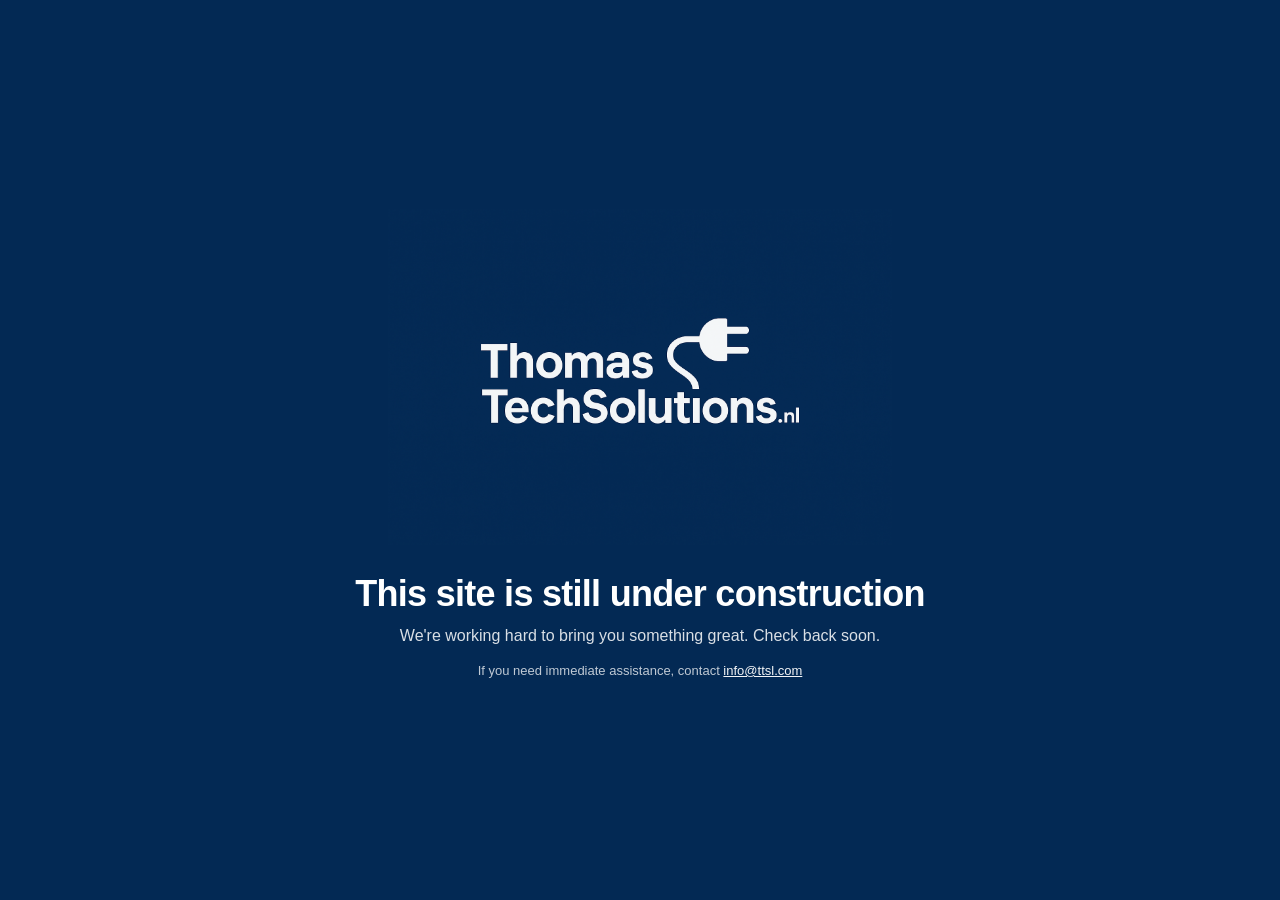
==== index.html @ 4a4b8cd3 "page" ====
<!doctype html>
<html lang="en">
  <head>
    <meta charset="utf-8" />
    <meta name="viewport" content="width=device-width, initial-scale=1" />
    <title>Site Under Construction</title>
    <style>
      :root {
        --bg: #032954; /* blue */
        --fg: #ffffff; /* white */
        --muted: rgba(255,255,255,0.85);
      }

      html,body {
        height: 100%;
        margin: 0;
        font-family: Inter, Roboto, -apple-system, BlinkMacSystemFont, "Segoe UI", "Helvetica Neue", Arial;
        background: var(--bg);
        color: var(--fg);
        -webkit-font-smoothing:antialiased;
        -moz-osx-font-smoothing:grayscale;
      }

      .page {
        min-height: 100%;
        display: flex;
        align-items: center;
        justify-content: center;
        padding: 48px 24px;
        box-sizing: border-box;
      }

      .card {
        text-align: center;
        max-width: 880px;
      }

      .logo {
        height: 252px; /* ~3x larger */
        width: auto;
        margin: 0 auto 28px;
        display: block;
      }

      h1 {
        font-size: 28px;
        margin: 0 0 12px;
        letter-spacing: -0.02em;
      }

      p.lead {
        margin: 0 0 18px;
        color: var(--muted);
        font-size: 16px;
      }

      .note {
        font-size: 13px;
        color: rgba(255,255,255,0.75);
      }

      @media (min-width: 640px) {
        h1 { font-size: 36px; }
        .logo { height: 336px; /* ~3x larger */ }
      }
    </style>
  </head>
  <body>
    <div class="page">
      <main class="card" role="main">
        <!-- Assumes logo.png is next to this index.html -->
        <img src="logo.png" alt="Logo" class="logo" onerror="this.style.display='none'" />
        <h1>This site is still under construction</h1>
        <p class="lead">We're working hard to bring you something great. Check back soon.</p>
        <p class="note">If you need immediate assistance, contact <a href="mailto:info@ttsl.com" style="color:rgba(255,255,255,0.95); text-decoration:underline;">info@ttsl.com</a></p>
      </main>
    </div>
  </body>
</html>
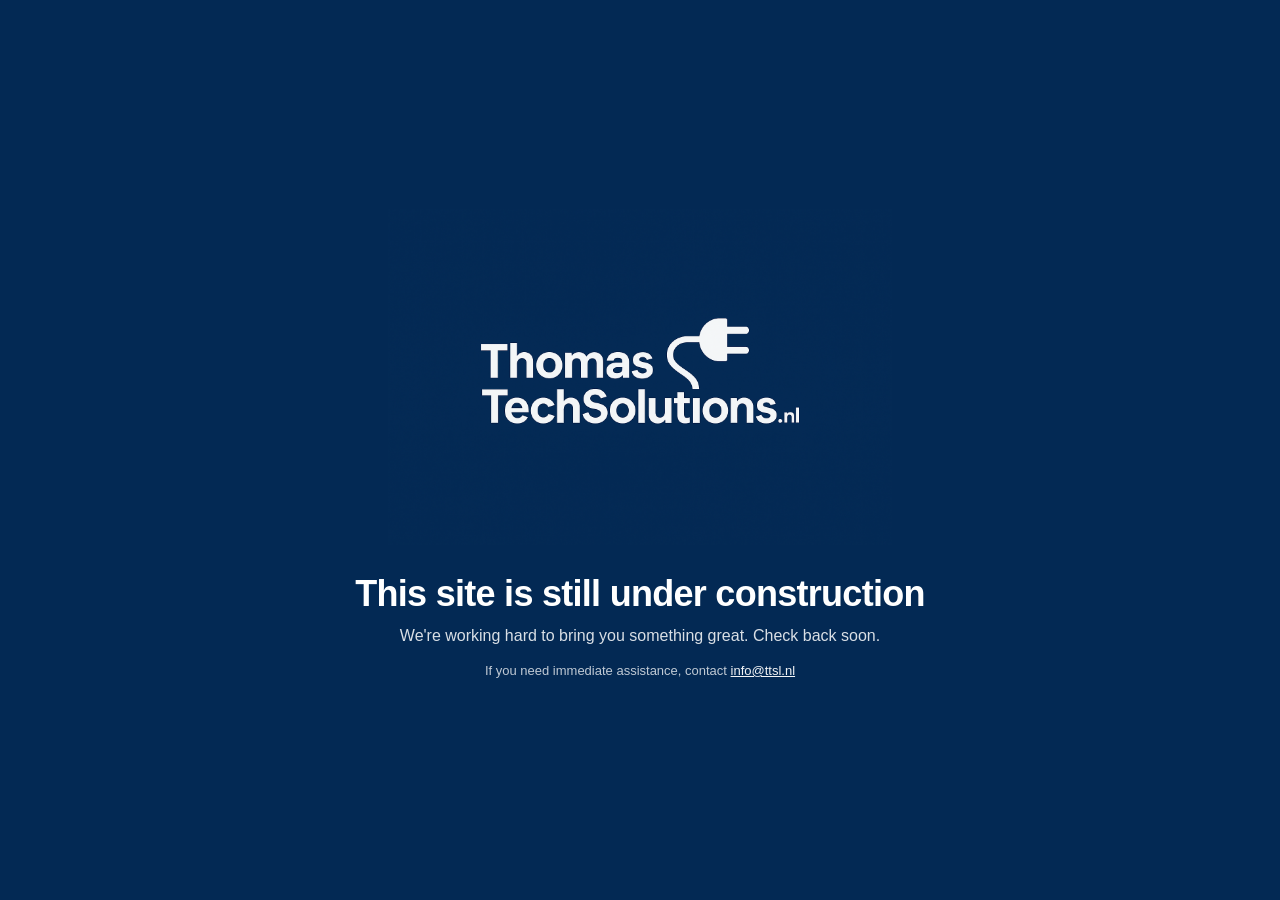
==== commit 2d11b840: ".nl" ====
--- a/index.html
+++ b/index.html
@@ -72,7 +72,7 @@
         <img src="logo.png" alt="Logo" class="logo" onerror="this.style.display='none'" />
         <h1>This site is still under construction</h1>
         <p class="lead">We're working hard to bring you something great. Check back soon.</p>
-        <p class="note">If you need immediate assistance, contact <a href="mailto:info@ttsl.com" style="color:rgba(255,255,255,0.95); text-decoration:underline;">info@ttsl.com</a></p>
+        <p class="note">If you need immediate assistance, contact <a href="mailto:info@ttsl.nl" style="color:rgba(255,255,255,0.95); text-decoration:underline;">info@ttsl.nl</a></p>
       </main>
     </div>
   </body>
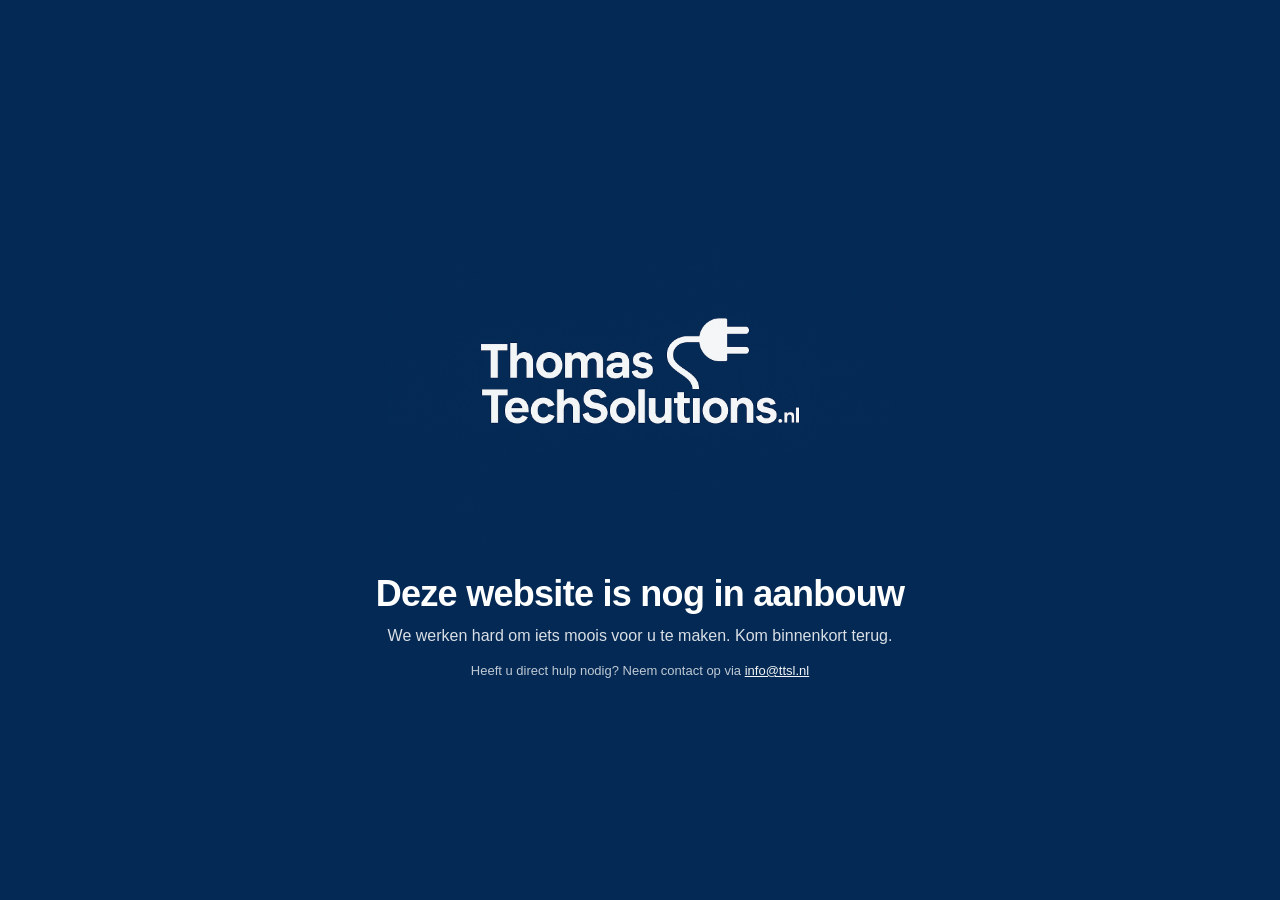
==== commit 32506aca: "tekst" ====
--- a/index.html
+++ b/index.html
@@ -1,9 +1,9 @@
 <!doctype html>
-<html lang="en">
+<html lang="nl">
   <head>
     <meta charset="utf-8" />
     <meta name="viewport" content="width=device-width, initial-scale=1" />
-    <title>Site Under Construction</title>
+  <title>Website in aanbouw</title>
     <style>
       :root {
         --bg: #032954; /* blue */
@@ -70,9 +70,9 @@
       <main class="card" role="main">
         <!-- Assumes logo.png is next to this index.html -->
         <img src="logo.png" alt="Logo" class="logo" onerror="this.style.display='none'" />
-        <h1>This site is still under construction</h1>
-        <p class="lead">We're working hard to bring you something great. Check back soon.</p>
-        <p class="note">If you need immediate assistance, contact <a href="mailto:info@ttsl.nl" style="color:rgba(255,255,255,0.95); text-decoration:underline;">info@ttsl.nl</a></p>
+  <h1>Deze website is nog in aanbouw</h1>
+  <p class="lead">We werken hard om iets moois voor u te maken. Kom binnenkort terug.</p>
+  <p class="note">Heeft u direct hulp nodig? Neem contact op via <a href="mailto:info@ttsl.nl" style="color:rgba(255,255,255,0.95); text-decoration:underline;">info@ttsl.nl</a></p>
       </main>
     </div>
   </body>
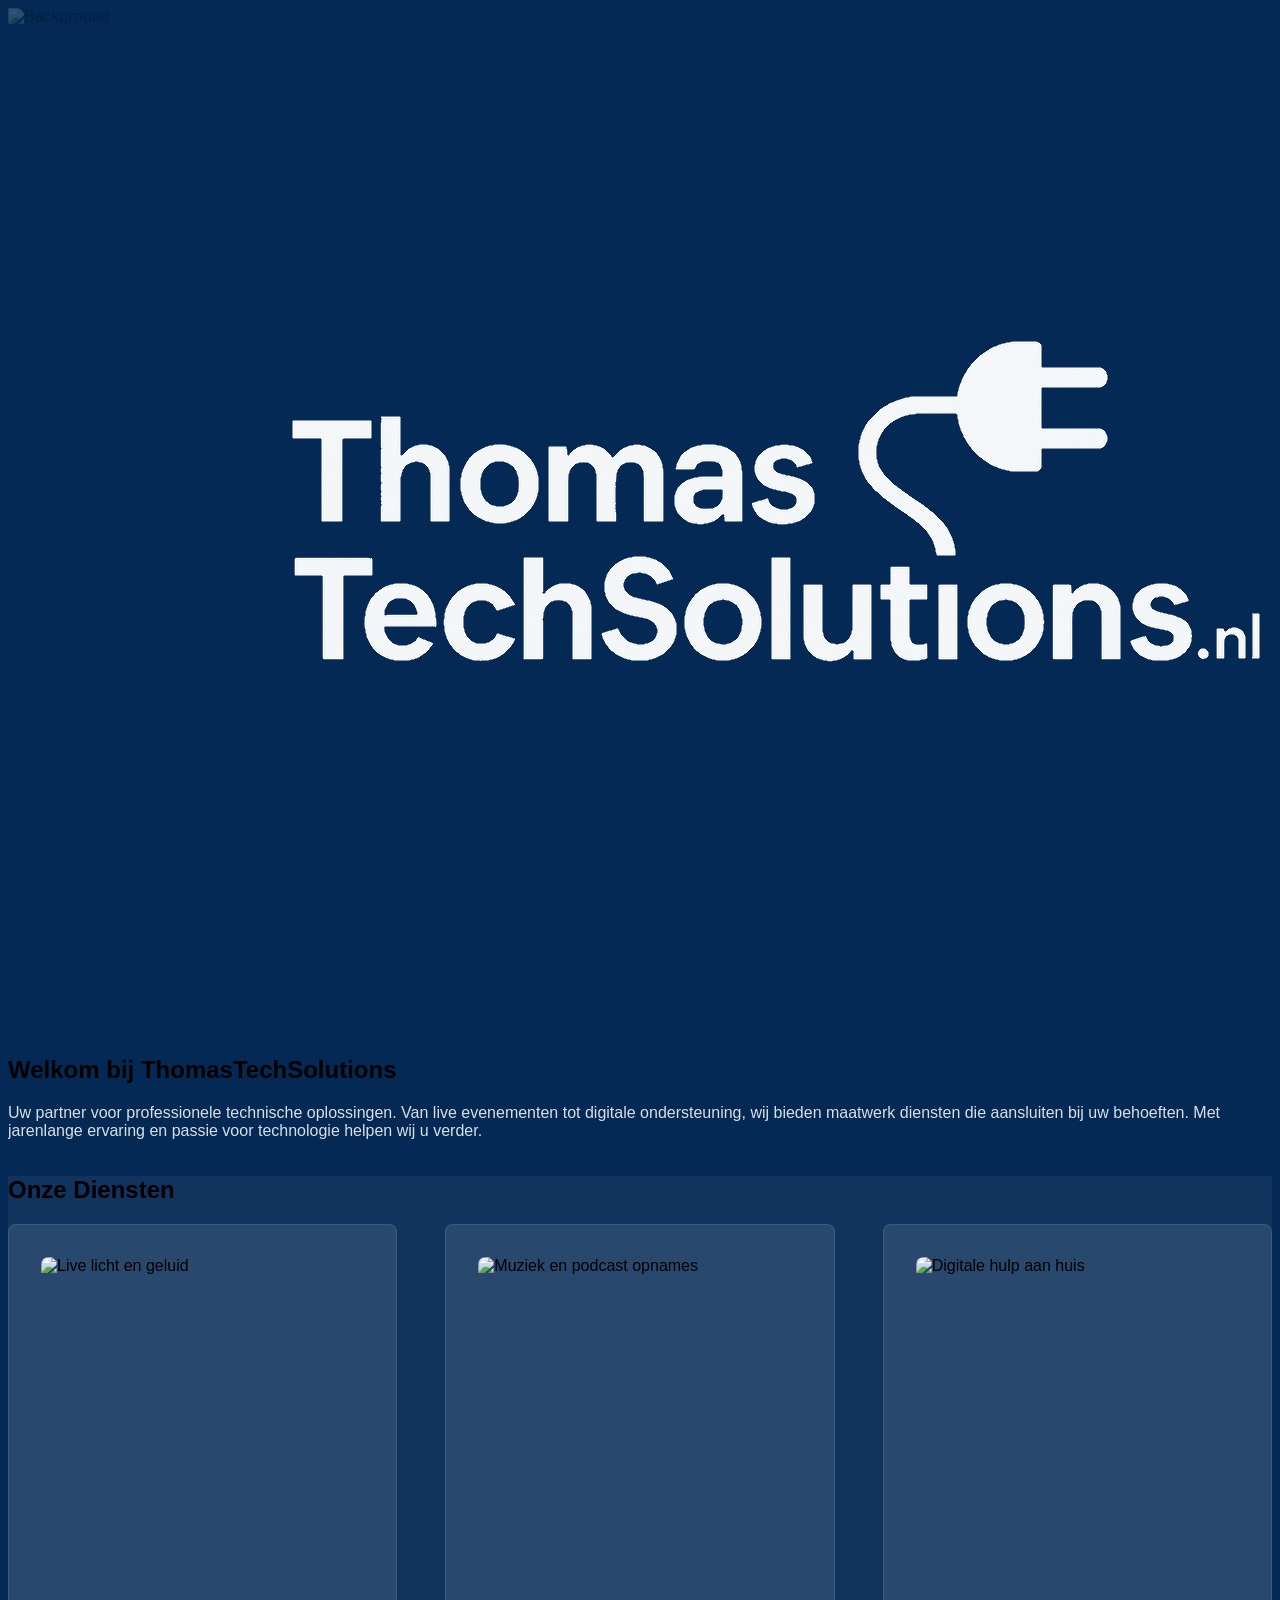
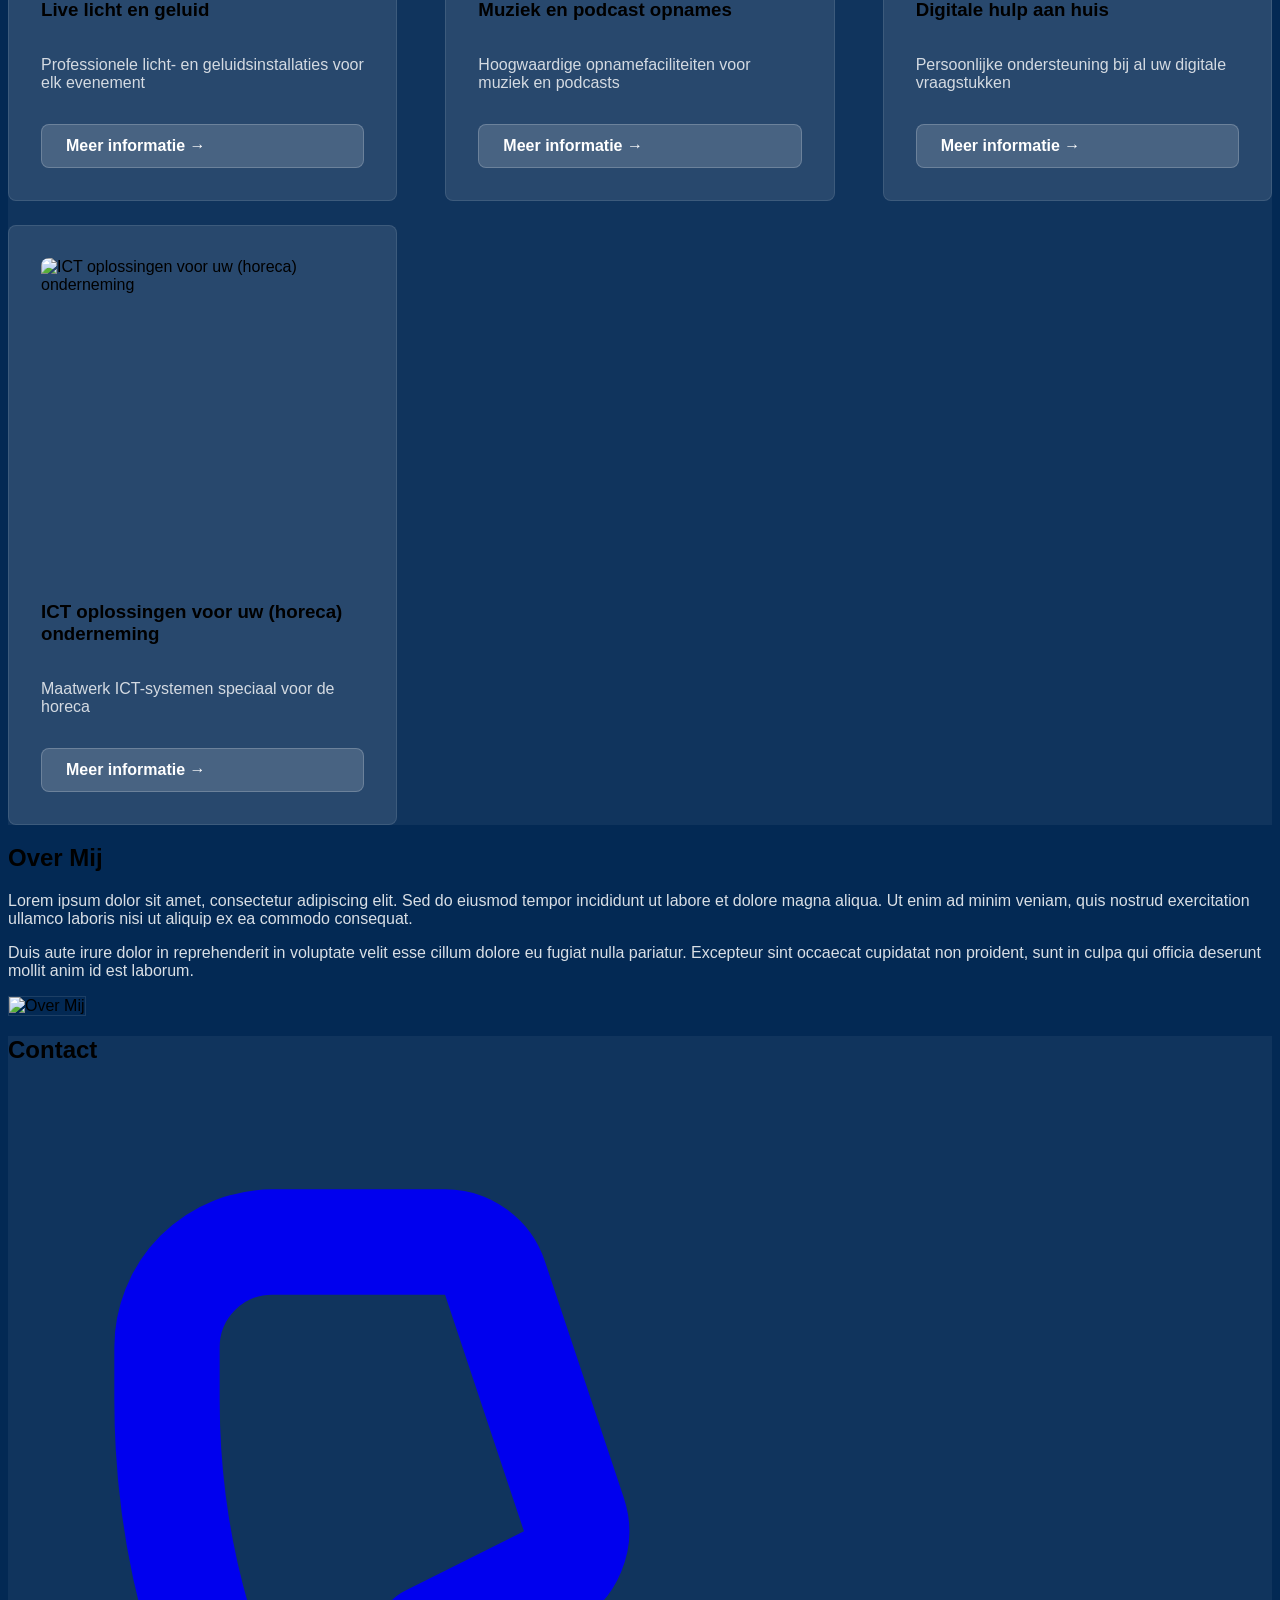
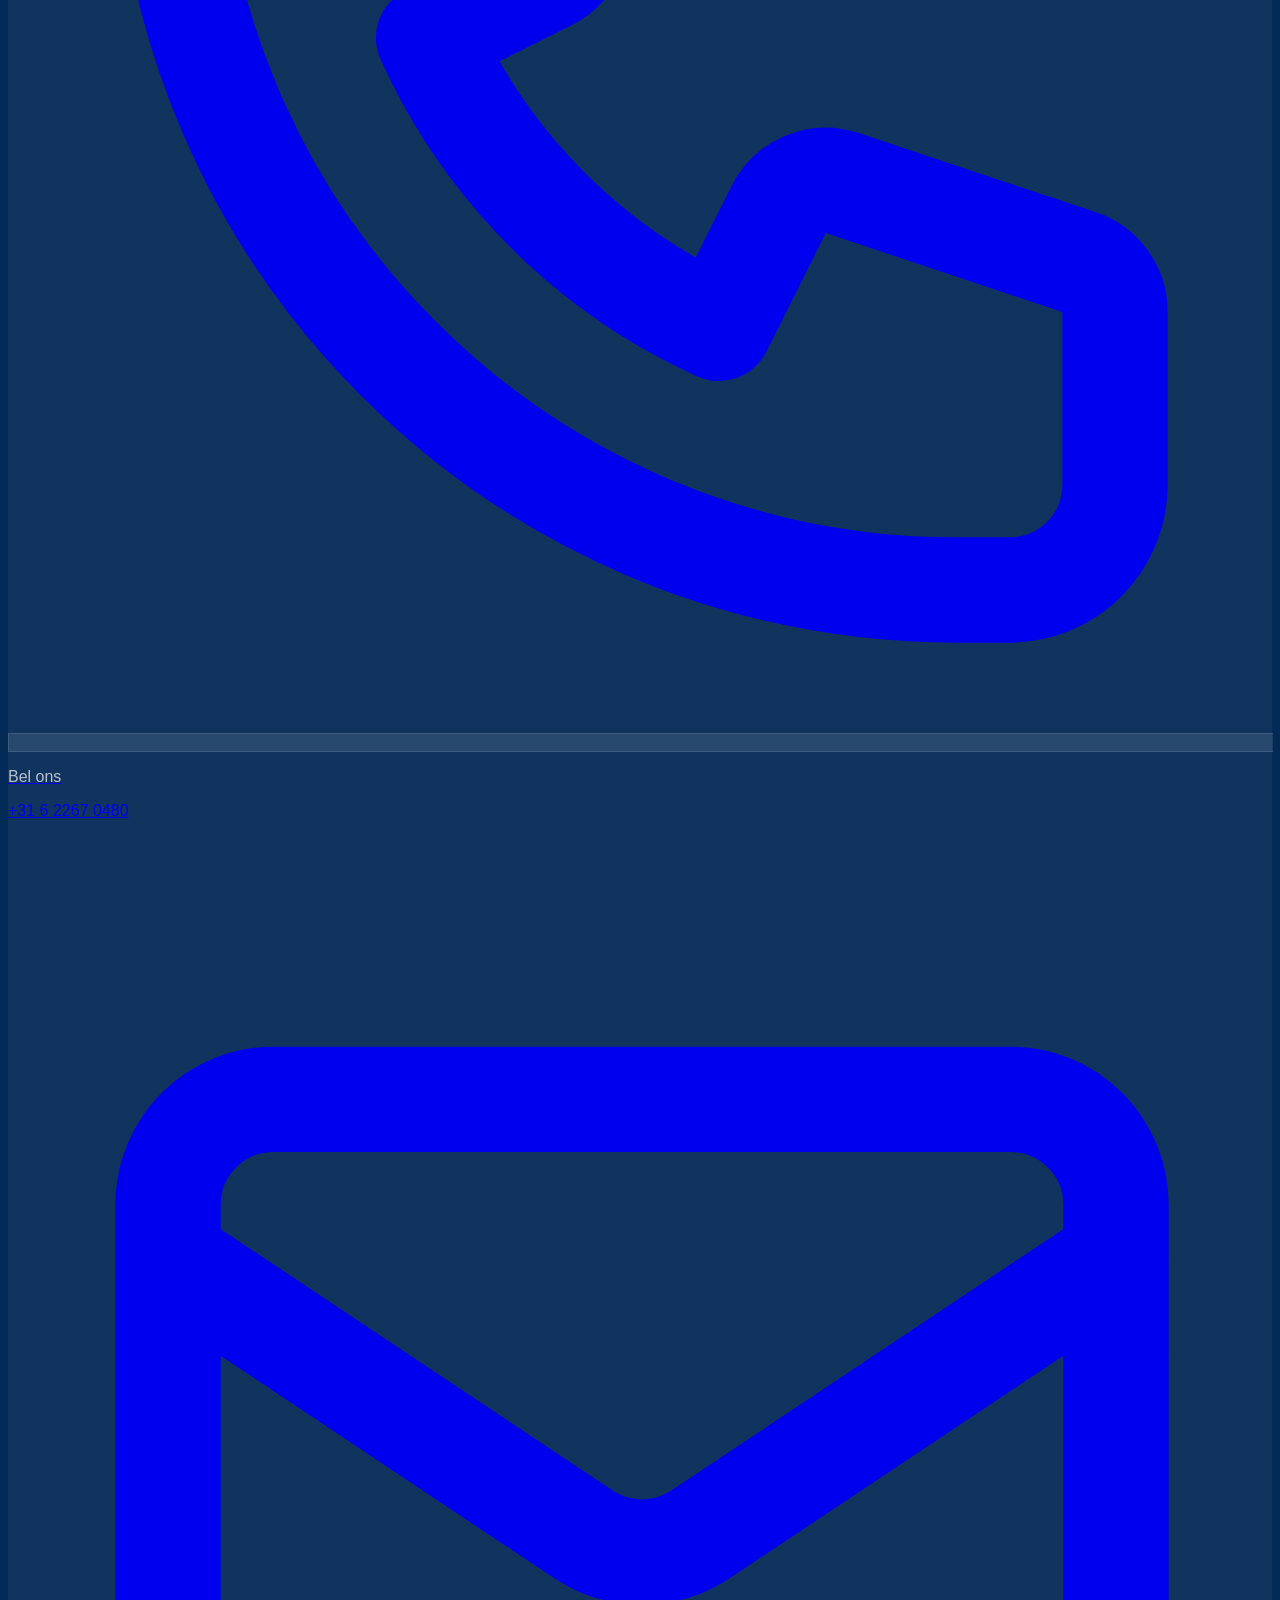
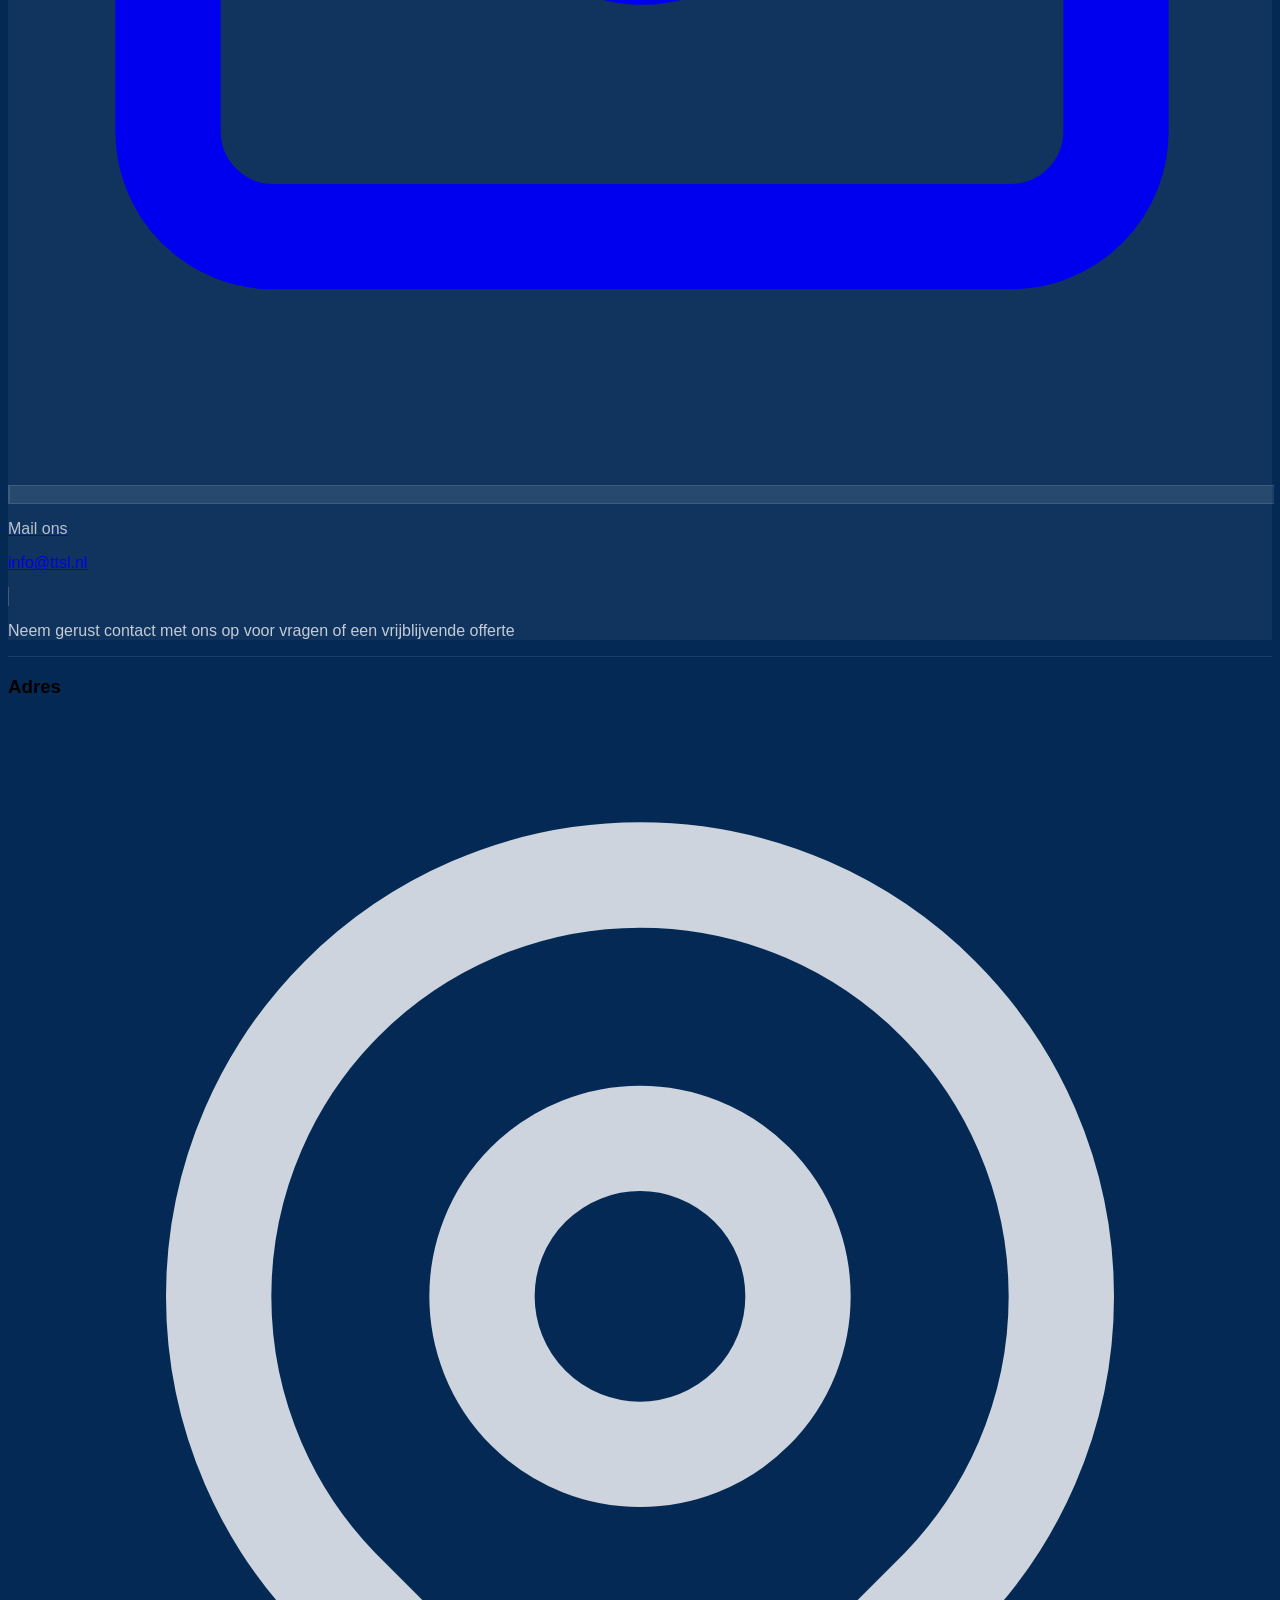
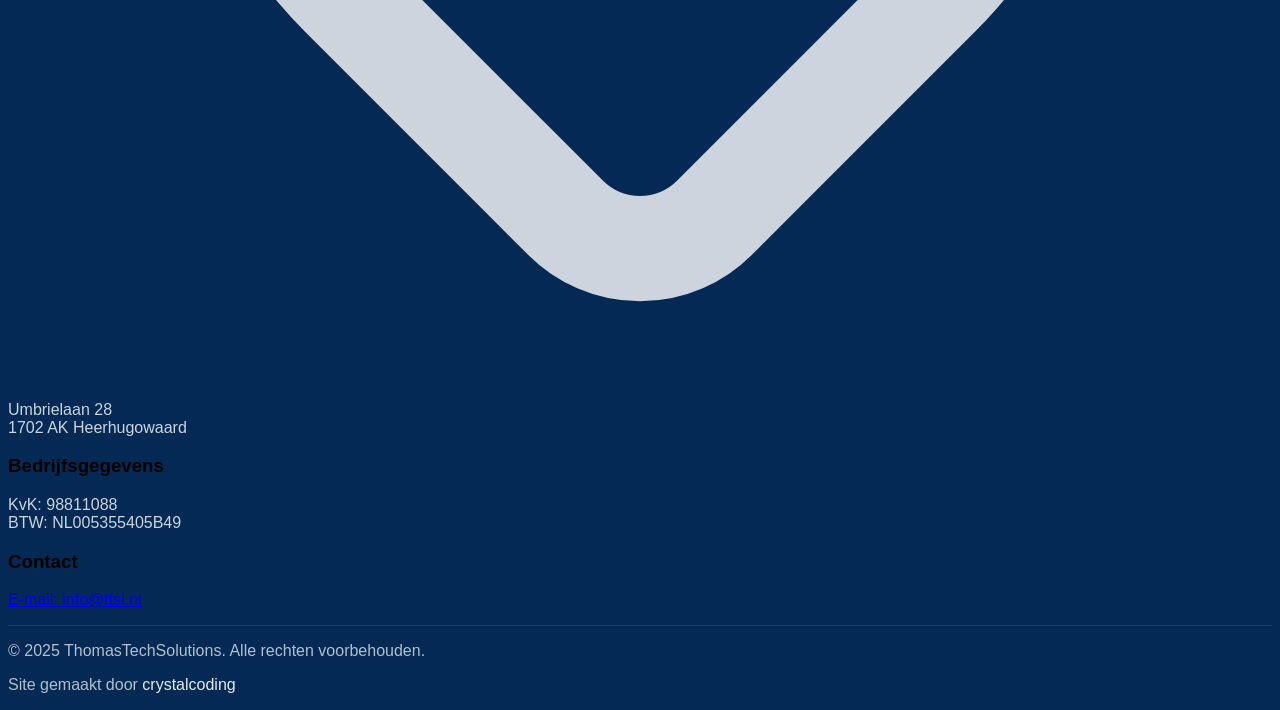
==== commit 70094555: "Add new service pages and main CSS styles - Created 'digitale-hulp.html', 'ict-oplossingen.html', 'l" ====
--- a/index.html
+++ b/index.html
@@ -1,79 +1,180 @@
-<!doctype html>
+<!DOCTYPE html>
 <html lang="nl">
-  <head>
-    <meta charset="utf-8" />
-    <meta name="viewport" content="width=device-width, initial-scale=1" />
-  <title>Website in aanbouw</title>
-    <style>
-      :root {
-        --bg: #032954; /* blue */
-        --fg: #ffffff; /* white */
-        --muted: rgba(255,255,255,0.85);
-      }
+<head>
+    <meta charset="UTF-8">
+    <meta name="viewport" content="width=device-width, initial-scale=1.0">
+    <title>ThomasTechSolutions - Uw technische partner</title>
+    <script src="https://cdn.tailwindcss.com"></script>
+    <link rel="stylesheet" href="styles/main.css">
+</head>
+<body class="text-white">
+    
+    <section class="hero-section px-6 py-12 md:py-16 lg:py-24">
+        <img 
+            src="https://placehold.co/1920x800/032954/ffffff?text=ThomasTechSolutions" 
+            alt="Background" 
+            class="hero-bg">
+        <div class="hero-content max-w-6xl mx-auto text-center">
+            <div class="mb-6">
+                <img 
+                    src="logo.png" 
+                    alt="ThomasTechSolutions Logo" 
+                    class="h-32 md:h-48 lg:h-56 w-auto mx-auto"
+                    onerror="this.src='https://placehold.co/400x400/032954/ffffff?text=TTSL'">
+            </div>
+            <h1 class="text-3xl sm:text-4xl md:text-5xl lg:text-6xl font-bold mb-6 tracking-tight">
+                Welkom bij ThomasTechSolutions
+            </h1>
+            <p class="text-base sm:text-lg md:text-xl max-w-3xl mx-auto leading-relaxed px-4 text-secondary">
+                Uw partner voor professionele technische oplossingen. Van live evenementen tot digitale ondersteuning, 
+                wij bieden maatwerk diensten die aansluiten bij uw behoeften. Met jarenlange ervaring en passie voor 
+                technologie helpen wij u verder.
+            </p>
+        </div>
+    </section>
 
-      html,body {
-        height: 100%;
-        margin: 0;
-        font-family: Inter, Roboto, -apple-system, BlinkMacSystemFont, "Segoe UI", "Helvetica Neue", Arial;
-        background: var(--bg);
-        color: var(--fg);
-        -webkit-font-smoothing:antialiased;
-        -moz-osx-font-smoothing:grayscale;
-      }
+    <section id="diensten" class="px-6 py-16 md:py-24 section-alt-bg">
+        <div class="max-w-8xl mx-auto">
+            <h2 class="text-3xl md:text-4xl font-bold text-center mb-12 md:mb-16">
+                Onze Diensten
+            </h2>
+            <div class="services-container">
+                <div class="services-wrapper" id="servicesWrapper">
+                    <service-card 
+                        title="Live licht en geluid"
+                        description="Professionele licht- en geluidsinstallaties voor elk evenement"
+                        image="https://placehold.co/600x400/1e3a5f/ffffff?text=Live+Licht+en+Geluid"
+                        icon="lightbulb"
+                        link="services/live-licht-geluid.html">
+                    </service-card>
+                    
+                    <service-card 
+                        title="Muziek en podcast opnames"
+                        description="Hoogwaardige opnamefaciliteiten voor muziek en podcasts"
+                        image="https://placehold.co/600x400/1e3a5f/ffffff?text=Muziek+en+Podcast"
+                        icon="music"
+                        link="services/muziek-podcast-opnames.html">
+                    </service-card>
+                    
+                    <service-card 
+                        title="Digitale hulp aan huis"
+                        description="Persoonlijke ondersteuning bij al uw digitale vraagstukken"
+                        image="https://placehold.co/600x400/1e3a5f/ffffff?text=Digitale+Hulp"
+                        icon="laptop"
+                        link="services/digitale-hulp.html">
+                    </service-card>
+                    
+                    <service-card 
+                        title="ICT oplossingen voor uw (horeca) onderneming"
+                        description="Maatwerk ICT-systemen speciaal voor de horeca"
+                        image="https://placehold.co/600x400/1e3a5f/ffffff?text=ICT+Oplossingen"
+                        icon="briefcase"
+                        link="services/ict-oplossingen.html">
+                    </service-card>
+                </div>
+        </div>
+    </section>
 
-      .page {
-        min-height: 100%;
-        display: flex;
-        align-items: center;
-        justify-content: center;
-        padding: 48px 24px;
-        box-sizing: border-box;
-      }
+    <script src="constants.js"></script>
+    <script src="services.js"></script>
 
-      .card {
-        text-align: center;
-        max-width: 880px;
-      }
+    <section id="over-mij" class="px-6 py-16 md:py-24">
+        <div class="max-w-6xl mx-auto">
+            <h2 class="text-3xl md:text-4xl font-bold text-center mb-12 md:mb-16">
+                Over Mij
+            </h2>
+            <div class="grid grid-cols-1 lg:grid-cols-2 gap-12 items-center">
+                <div class="order-2 lg:order-1">
+                    <p class="text-lg leading-relaxed mb-4 text-secondary">
+                        Lorem ipsum dolor sit amet, consectetur adipiscing elit. Sed do eiusmod tempor incididunt 
+                        ut labore et dolore magna aliqua. Ut enim ad minim veniam, quis nostrud exercitation ullamco 
+                        laboris nisi ut aliquip ex ea commodo consequat.
+                    </p>
+                    <p class="text-lg leading-relaxed text-secondary">
+                        Duis aute irure dolor in reprehenderit in voluptate velit esse cillum dolore eu fugiat nulla 
+                        pariatur. Excepteur sint occaecat cupidatat non proident, sunt in culpa qui officia deserunt 
+                        mollit anim id est laborum.
+                    </p>
+                </div>
+                <div class="order-1 lg:order-2">
+                    <img 
+                        src="https://placehold.co/600x600/1e3a5f/ffffff?text=Over+Mij" 
+                        alt="Over Mij" 
+                        class="rounded-lg w-full img-bordered">
+                </div>
+            </div>
+        </div>
+    </section>
 
-      .logo {
-        height: 252px; /* ~3x larger */
-        width: auto;
-        margin: 0 auto 28px;
-        display: block;
-      }
+    <section id="contact" class="px-6 py-16 md:py-24 section-alt-bg">
+        <div class="max-w-4xl mx-auto text-center">
+            <h2 class="text-3xl md:text-4xl font-bold mb-12">
+                Contact
+            </h2>
+            <div class="grid grid-cols-1 md:grid-cols-2 gap-8 mb-8">
+                <a 
+                    href="#" 
+                    data-contact="phone-link"
+                    class="flex flex-col items-center gap-4 p-8 rounded-lg transition-all duration-300 contact-card">
+                    <svg class="w-10 h-10" fill="none" stroke="currentColor" viewBox="0 0 24 24">
+                        <path stroke-linecap="round" stroke-linejoin="round" stroke-width="2" d="M3 5a2 2 0 012-2h3.28a1 1 0 01.948.684l1.498 4.493a1 1 0 01-.502 1.21l-2.257 1.13a11.042 11.042 0 005.516 5.516l1.13-2.257a1 1 0 011.21-.502l4.493 1.498a1 1 0 01.684.949V19a2 2 0 01-2 2h-1C9.716 21 3 14.284 3 6V5z"></path>
+                    </svg>
+                    <div>
+                        <p class="text-sm mb-1 text-subtle">Bel ons</p>
+                        <p class="text-xl font-semibold" data-contact="phone-display">Loading...</p>
+                    </div>
+                </a>
+                <a 
+                    href="#" 
+                    data-contact="email-link"
+                    class="flex flex-col items-center gap-4 p-8 rounded-lg transition-all duration-300 contact-card">
+                    <svg class="w-10 h-10" fill="none" stroke="currentColor" viewBox="0 0 24 24">
+                        <path stroke-linecap="round" stroke-linejoin="round" stroke-width="2" d="M3 8l7.89 5.26a2 2 0 002.22 0L21 8M5 19h14a2 2 0 002-2V7a2 2 0 00-2-2H5a2 2 0 00-2 2v10a2 2 0 002 2z"></path>
+                    </svg>
+                    <div>
+                        <p class="text-sm mb-1 text-subtle">Mail ons</p>
+                        <p class="text-xl font-semibold" data-contact="email-display">Loading...</p>
+                    </div>
+                </a>
+            </div>
+            <p class="text-muted">
+                Neem gerust contact met ons op voor vragen of een vrijblijvende offerte
+            </p>
+        </div>
+    </section>
 
-      h1 {
-        font-size: 28px;
-        margin: 0 0 12px;
-        letter-spacing: -0.02em;
-      }
+    <footer class="px-6 py-12">
+        <div class="max-w-6xl mx-auto">
+            <div class="grid grid-cols-1 md:grid-cols-3 gap-8 mb-8">
+                <div>
+                    <h3 class="font-semibold mb-3 text-lg">Adres</h3>
+                    <div class="flex items-start gap-2 text-tertiary">
+                        <svg class="w-5 h-5 mt-0.5 flex-shrink-0" fill="none" stroke="currentColor" viewBox="0 0 24 24">
+                            <path stroke-linecap="round" stroke-linejoin="round" stroke-width="2" d="M17.657 16.657L13.414 20.9a1.998 1.998 0 01-2.827 0l-4.244-4.243a8 8 0 1111.314 0z"></path>
+                            <path stroke-linecap="round" stroke-linejoin="round" stroke-width="2" d="M15 11a3 3 0 11-6 0 3 3 0 016 0z"></path>
+                        </svg>
+                        <p>Umbrielaan 28<br>1702 AK Heerhugowaard</p>
+                    </div>
+                </div>
+                <div>
+                    <h3 class="font-semibold mb-3 text-lg">Bedrijfsgegevens</h3>
+                    <p class="text-sm leading-relaxed text-tertiary">
+                        KvK: 98811088<br>BTW: NL005355405B49
+                    </p>
+                </div>
+                <div>
+                    <h3 class="font-semibold mb-3 text-lg">Contact</h3>
+                    <p class="text-sm leading-relaxed text-tertiary">
+                        <a href="#" data-contact="email-link" class="hover:text-white transition-colors">E-mail: <span data-contact="email-display">Loading...</span></a>
+                    </p>
+                </div>
+            </div>
+            <div class="pt-8 text-center text-sm footer-divider text-subtle">
+                <p class="mb-2">© 2025 ThomasTechSolutions. Alle rechten voorbehouden.</p>
+                <p>Site gemaakt door <span class="font-medium text-bright">crystalcoding</span></p>
+            </div>
+        </div>
+    </footer>
 
-      p.lead {
-        margin: 0 0 18px;
-        color: var(--muted);
-        font-size: 16px;
-      }
-
-      .note {
-        font-size: 13px;
-        color: rgba(255,255,255,0.75);
-      }
-
-      @media (min-width: 640px) {
-        h1 { font-size: 36px; }
-        .logo { height: 336px; /* ~3x larger */ }
-      }
-    </style>
-  </head>
-  <body>
-    <div class="page">
-      <main class="card" role="main">
-        <!-- Assumes logo.png is next to this index.html -->
-        <img src="logo.png" alt="Logo" class="logo" onerror="this.style.display='none'" />
-  <h1>Deze website is nog in aanbouw</h1>
-  <p class="lead">We werken hard om iets moois voor u te maken. Kom binnenkort terug.</p>
-  <p class="note">Heeft u direct hulp nodig? Neem contact op via <a href="mailto:info@ttsl.nl" style="color:rgba(255,255,255,0.95); text-decoration:underline;">info@ttsl.nl</a></p>
-      </main>
-    </div>
-  </body>
-</html>
+</body>
+</html>
--- a/styles/main.css
+++ b/styles/main.css
@@ -0,0 +1,257 @@
+/* ===================================
+   Base Styles
+   =================================== */
+
+body {
+    font-family: Inter, Roboto, -apple-system, BlinkMacSystemFont, Segoe UI, Helvetica Neue, Arial, sans-serif;
+    overflow-x: hidden;
+    background-color: #032954;
+}
+
+* {
+    box-sizing: border-box;
+}
+
+/* ===================================
+   Hero Section
+   =================================== */
+
+.hero-section {
+    position: relative;
+    overflow: hidden;
+}
+
+.hero-section.service-hero {
+    min-height: 400px;
+}
+
+.hero-bg {
+    position: absolute;
+    top: 0;
+    left: 0;
+    width: 100%;
+    height: 100%;
+    object-fit: cover;
+    opacity: 0.2;
+}
+
+.hero-section.service-hero .hero-bg {
+    opacity: 0.3;
+}
+
+.hero-content {
+    position: relative;
+    z-index: 10;
+}
+
+/* ===================================
+   Services Section
+   =================================== */
+
+.services-container {
+    display: block;
+    position: relative;
+    max-width: 90rem;
+    /* Wider container for more breathing room */
+    margin: 0 auto;
+}
+
+.services-wrapper {
+    display: flex;
+    flex-wrap: wrap;
+    gap: 1.5rem;
+    /* Increased gap between cards */
+    margin: 0 -0.75rem;
+}
+
+.service-card {
+    flex: 0 0 100%;
+    padding: 0 0.75rem;
+    box-sizing: border-box;
+}
+
+@media (min-width: 640px) {
+    .service-card {
+        flex: 0 0 50%;
+    }
+}
+
+@media (min-width: 1024px) {
+    .service-card {
+        flex: 0 0 calc(33.333% - 1rem);
+        /* 3 cards per row instead of 4 for more width */
+    }
+}
+
+@media (min-width: 1536px) {
+    .service-card {
+        flex: 0 0 calc(25% - 1.15rem);
+        /* 4 cards per row on very large screens */
+    }
+}
+
+.service-card-inner {
+    background-color: rgba(255, 255, 255, 0.1);
+    border: 1px solid rgba(255, 255, 255, 0.1);
+    border-radius: 0.5rem;
+    padding: 2rem;
+    transition: all 0.3s;
+    display: flex;
+    flex-direction: column;
+    height: 100%;
+    min-height: 550px;
+}
+
+.service-description {
+    flex-grow: 1;
+    margin-bottom: 1rem;
+}
+
+.service-image {
+    width: 100%;
+    height: 300px;
+    object-fit: cover;
+    border-radius: 0.5rem;
+    margin-bottom: 1.5rem;
+}
+
+.service-button {
+    display: inline-block;
+    margin-top: 1rem;
+    padding: 0.75rem 1.5rem;
+    background-color: rgba(255, 255, 255, 0.15);
+    border: 1px solid rgba(255, 255, 255, 0.2);
+    border-radius: 0.5rem;
+    color: white;
+    text-decoration: none;
+    font-weight: 600;
+    transition: all 0.3s;
+}
+
+.service-button:hover {
+    background-color: rgba(255, 255, 255, 0.25);
+    transform: translateY(-2px);
+}
+
+/* ===================================
+   Sections
+   =================================== */
+
+.section-alt-bg {
+    background-color: rgba(255, 255, 255, 0.05);
+}
+
+/* ===================================
+   Navigation
+   =================================== */
+
+.nav-bar {
+    background-color: rgba(0, 0, 0, 0.2);
+}
+
+.nav-link {
+    color: rgba(255, 255, 255, 0.8);
+}
+
+.nav-link:hover {
+    color: white;
+}
+
+/* ===================================
+   Text Colors
+   =================================== */
+
+.text-secondary {
+    color: rgba(255, 255, 255, 0.85);
+}
+
+.text-tertiary {
+    color: rgba(255, 255, 255, 0.8);
+}
+
+.text-muted {
+    color: rgba(255, 255, 255, 0.75);
+}
+
+.text-subtle {
+    color: rgba(255, 255, 255, 0.7);
+}
+
+.text-bright {
+    color: rgba(255, 255, 255, 0.9);
+}
+
+/* ===================================
+   Cards & Containers
+   =================================== */
+
+.card {
+    background-color: rgba(255, 255, 255, 0.1);
+    border: 1px solid rgba(255, 255, 255, 0.1);
+    border-radius: 0.5rem;
+}
+
+.card-subtle {
+    background-color: rgba(255, 255, 255, 0.05);
+    border: 1px solid rgba(255, 255, 255, 0.1);
+}
+
+.card-medium {
+    background-color: rgba(255, 255, 255, 0.08);
+    border: 1px solid rgba(255, 255, 255, 0.1);
+}
+
+.card:hover,
+.card-hover:hover {
+    background-color: rgba(255, 255, 255, 0.15);
+}
+
+/* ===================================
+   Contact Cards
+   =================================== */
+
+.contact-card {
+    background-color: rgba(255, 255, 255, 0.1);
+    border: 1px solid rgba(255, 255, 255, 0.1);
+    transition: all 0.3s;
+}
+
+.contact-card:hover {
+    background-color: rgba(255, 255, 255, 0.15);
+    transform: translateY(-2px);
+}
+
+/* ===================================
+   Buttons & Links
+   =================================== */
+
+.btn-primary {
+    background-color: rgba(255, 255, 255, 0.15);
+    border: 1px solid rgba(255, 255, 255, 0.2);
+    transition: all 0.3s;
+}
+
+.btn-primary:hover {
+    background-color: rgba(255, 255, 255, 0.25);
+    transform: translateY(-2px);
+}
+
+/* ===================================
+   Images
+   =================================== */
+
+.img-bordered {
+    border: 1px solid rgba(255, 255, 255, 0.1);
+}
+
+/* ===================================
+   Footer
+   =================================== */
+
+footer {
+    border-top: 1px solid rgba(255, 255, 255, 0.1);
+}
+
+.footer-divider {
+    border-top: 1px solid rgba(255, 255, 255, 0.1);
+}
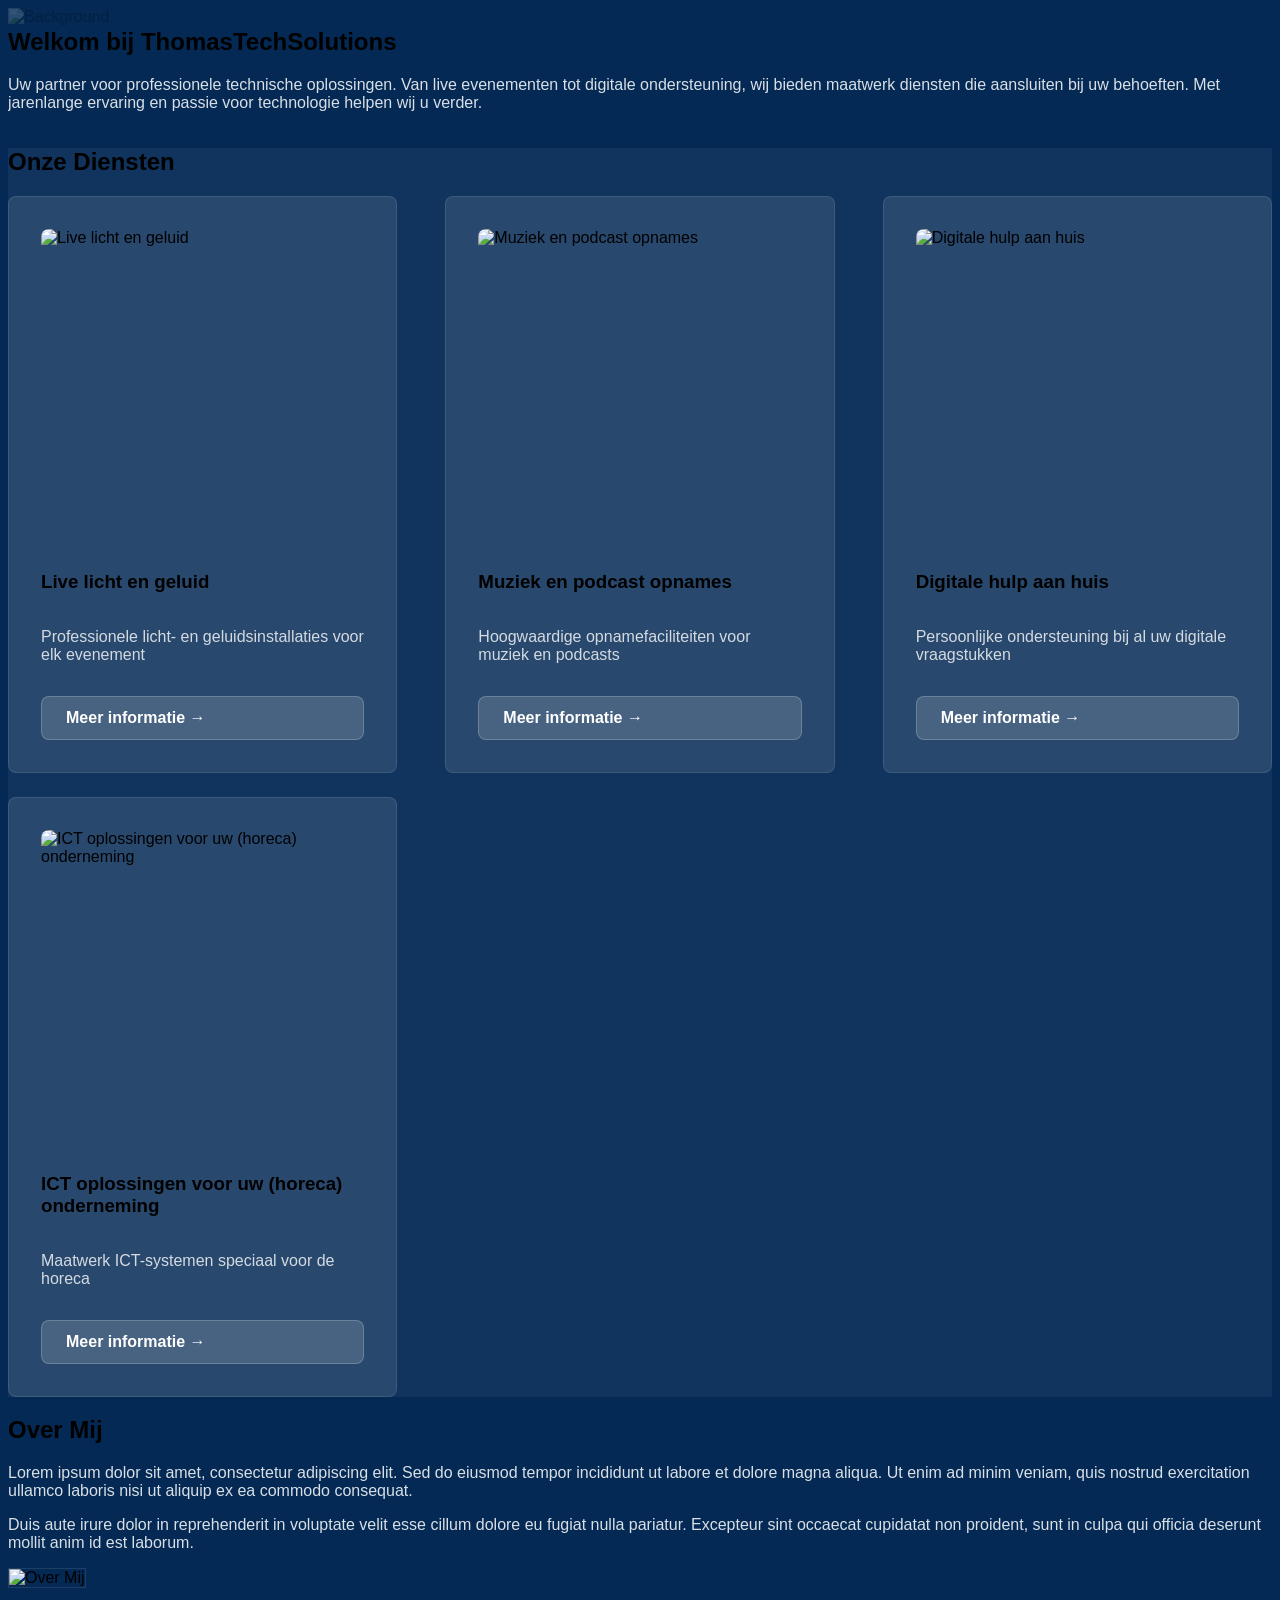
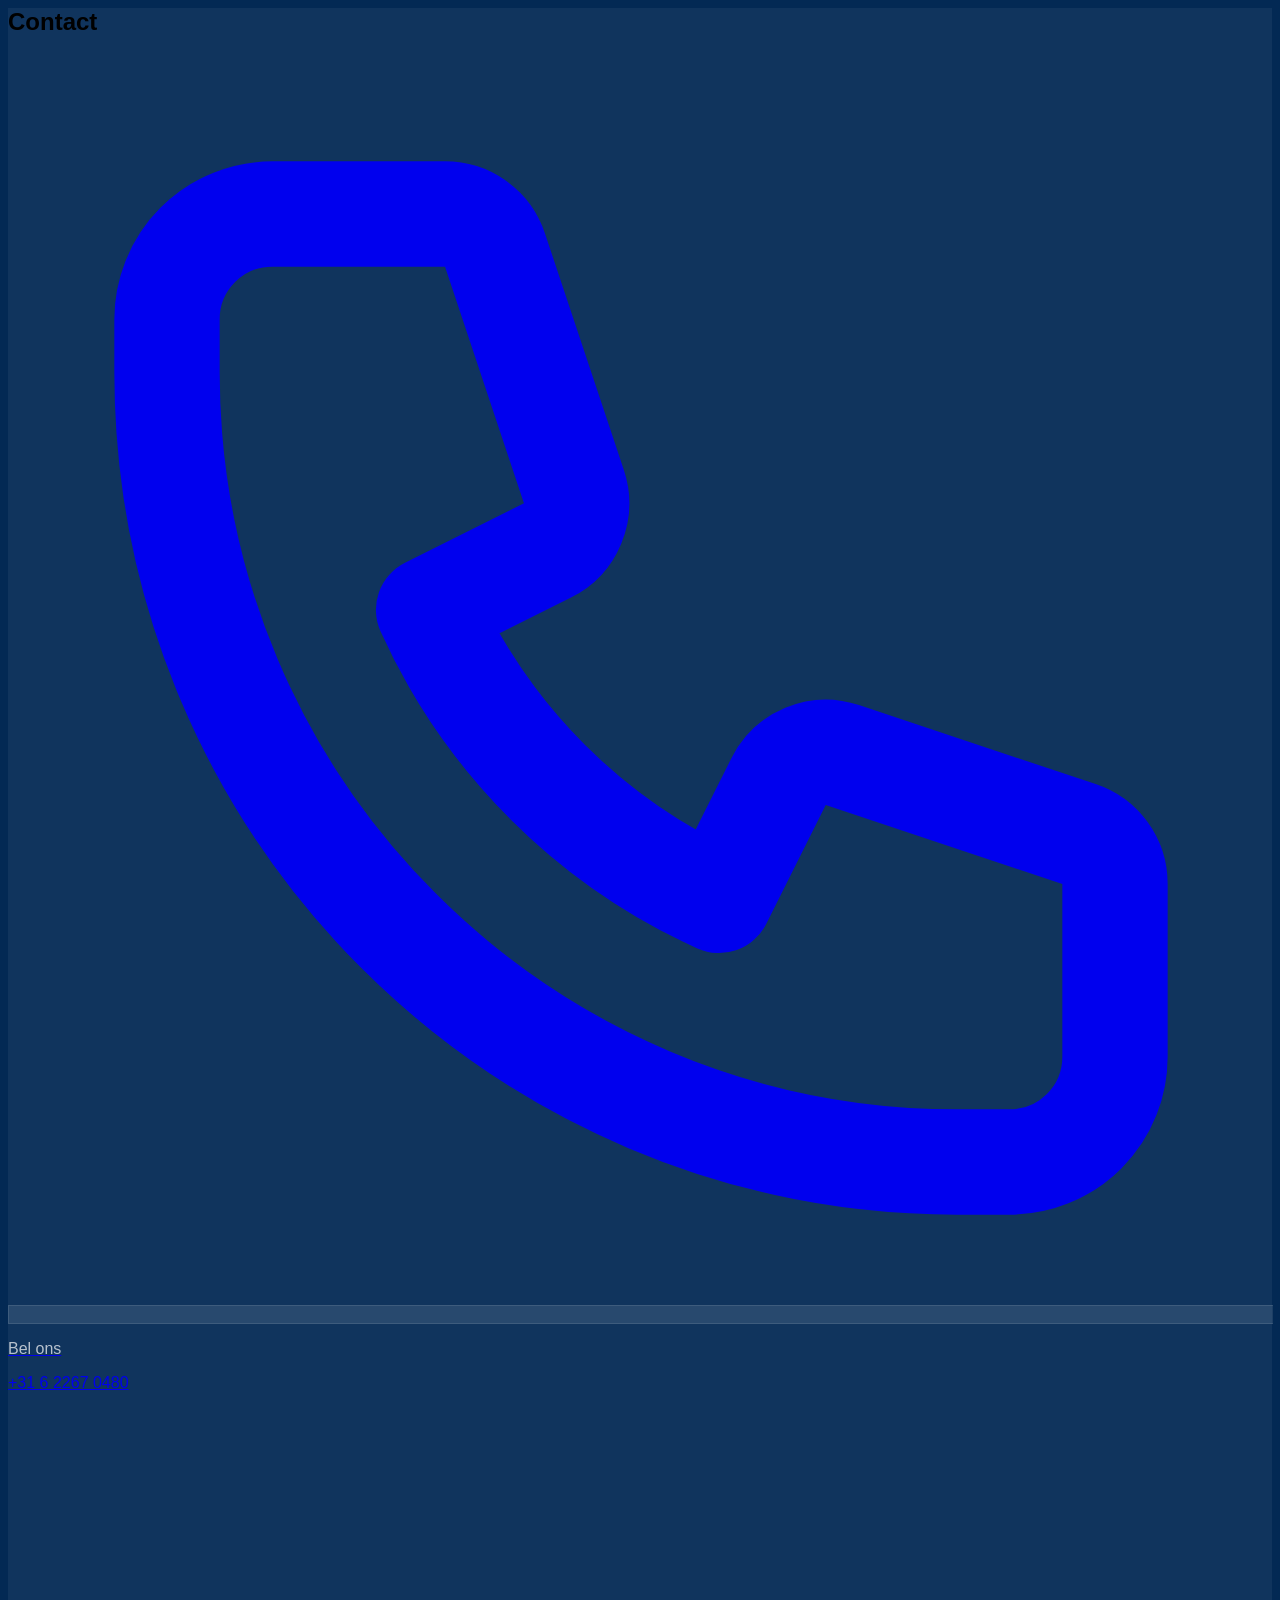
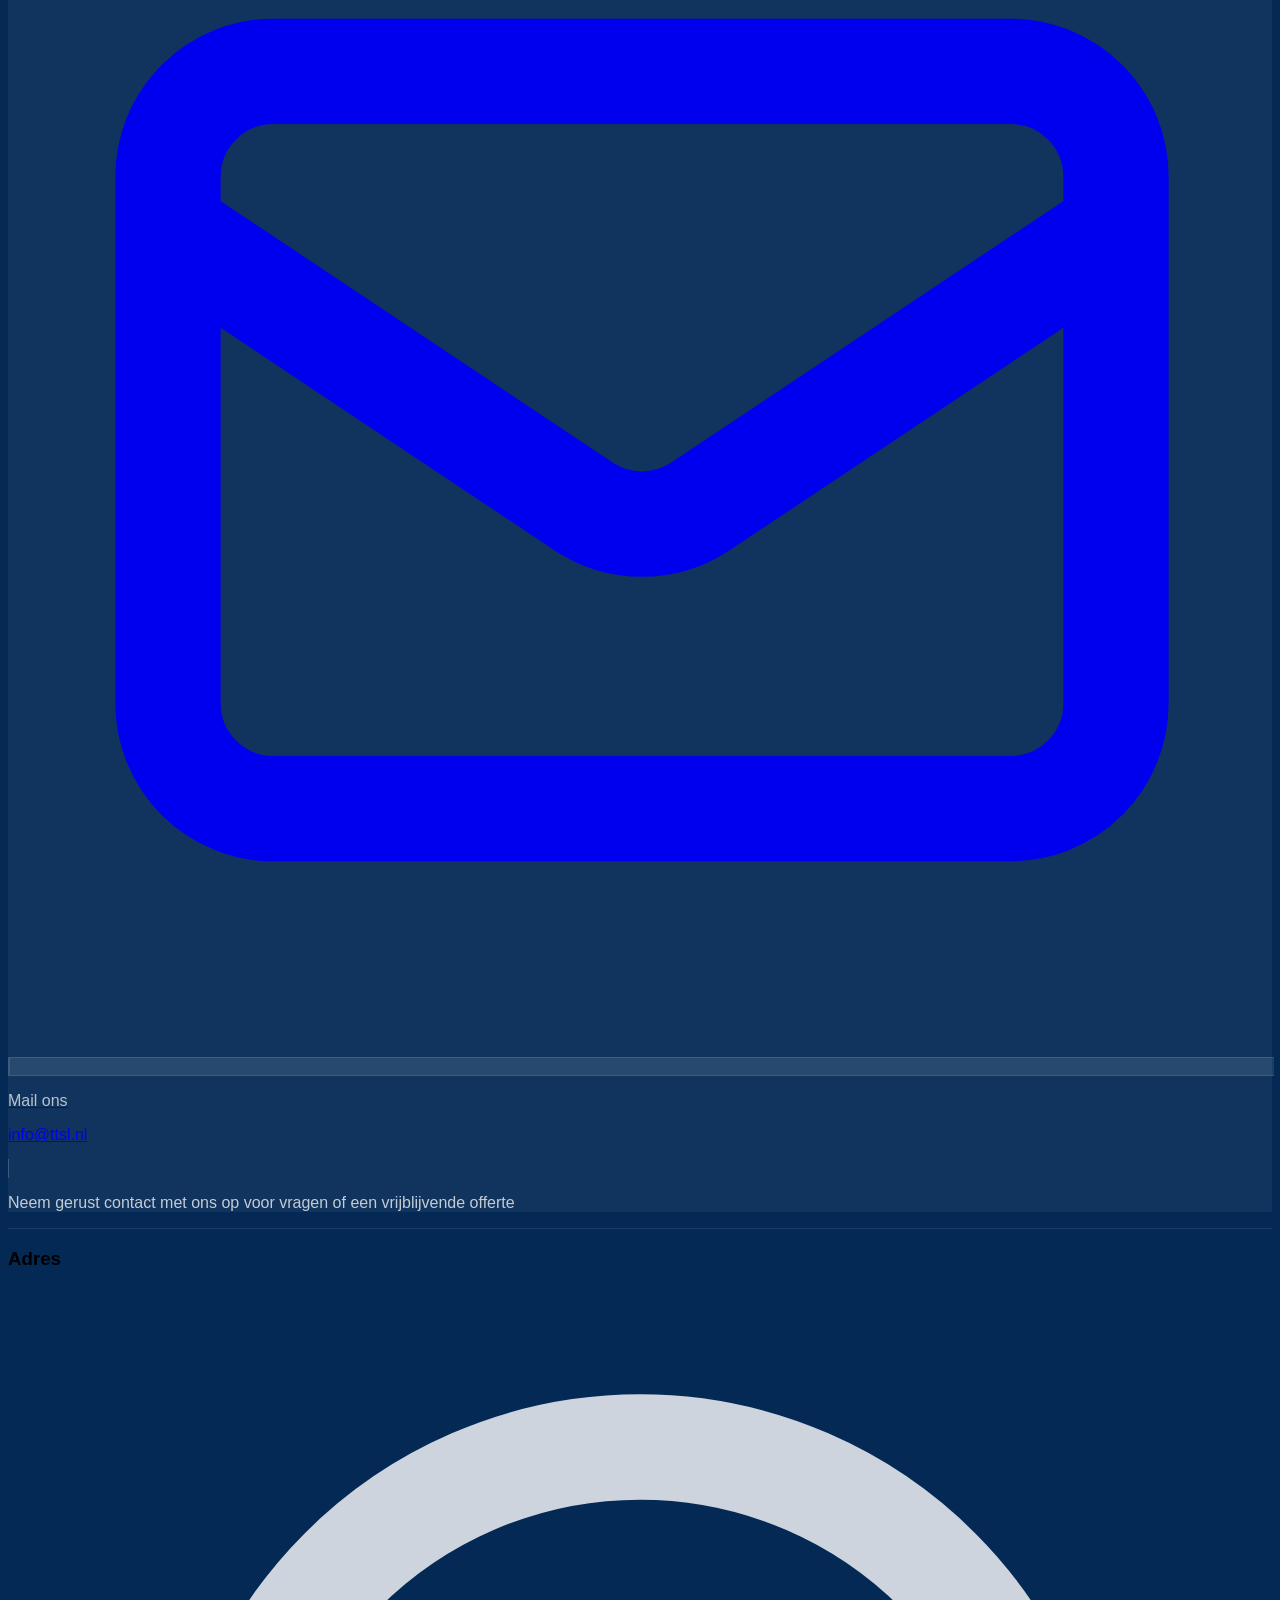
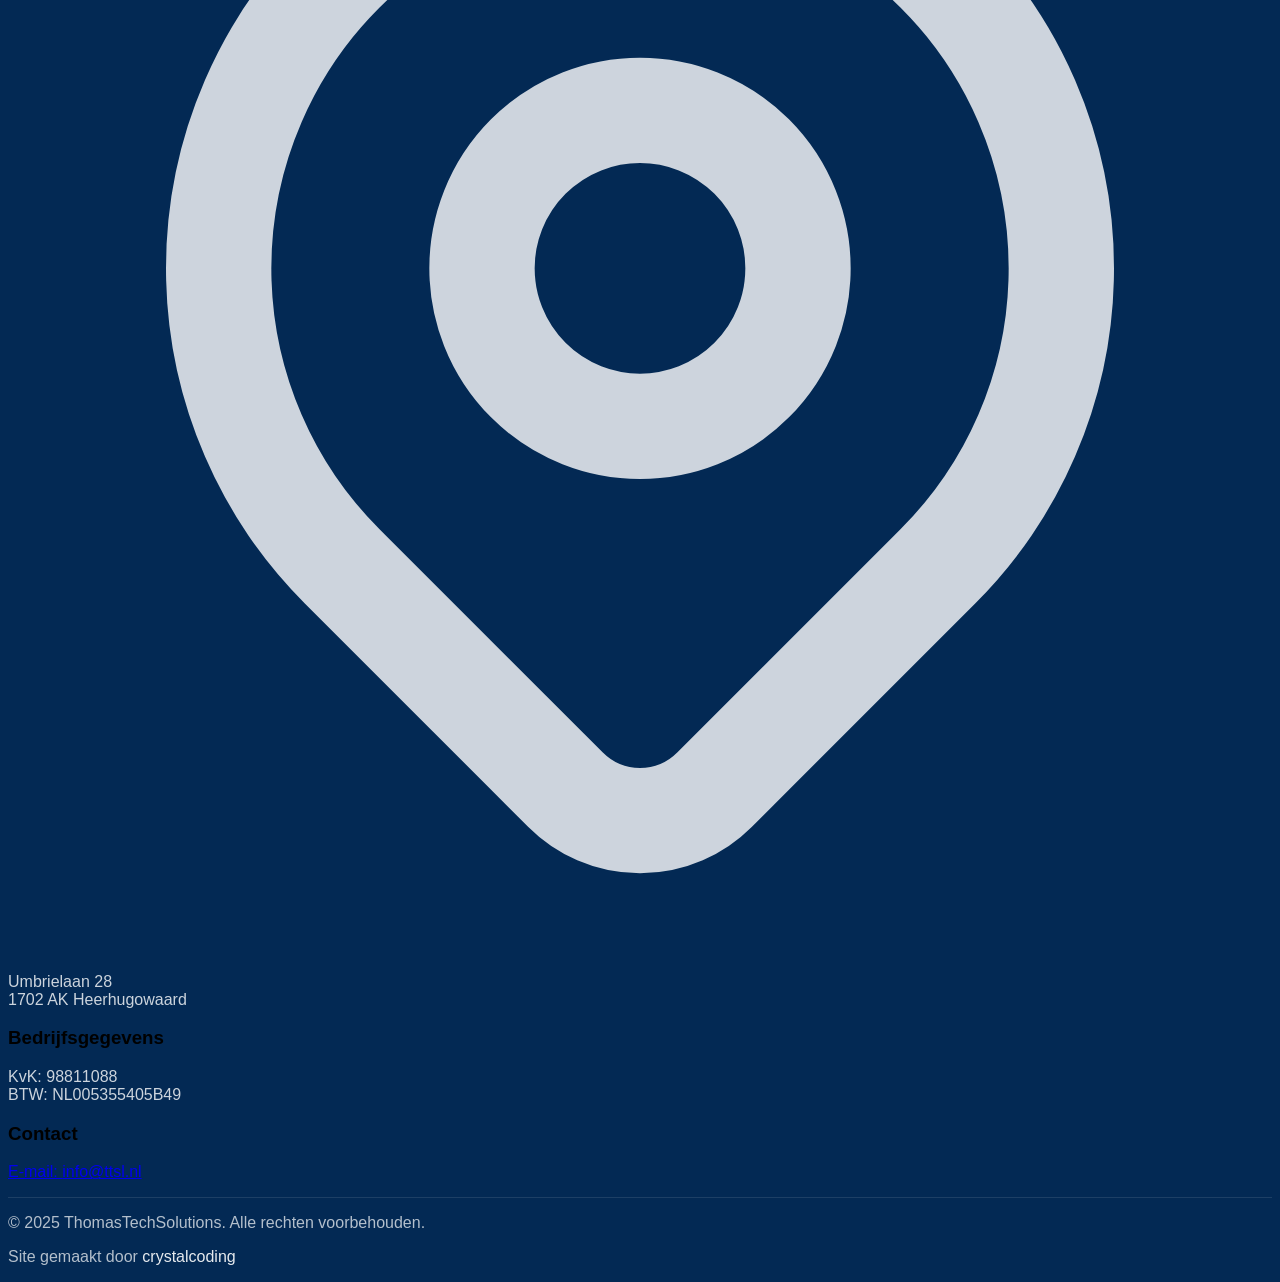
==== commit 61699bd0: "remove logo from header" ====
--- a/index.html
+++ b/index.html
@@ -15,13 +15,13 @@
             alt="Background" 
             class="hero-bg">
         <div class="hero-content max-w-6xl mx-auto text-center">
-            <div class="mb-6">
+            <!-- <div class="mb-6">
                 <img 
                     src="logo.png" 
                     alt="ThomasTechSolutions Logo" 
                     class="h-32 md:h-48 lg:h-56 w-auto mx-auto"
                     onerror="this.src='https://placehold.co/400x400/032954/ffffff?text=TTSL'">
-            </div>
+            </div> -->
             <h1 class="text-3xl sm:text-4xl md:text-5xl lg:text-6xl font-bold mb-6 tracking-tight">
                 Welkom bij ThomasTechSolutions
             </h1>
